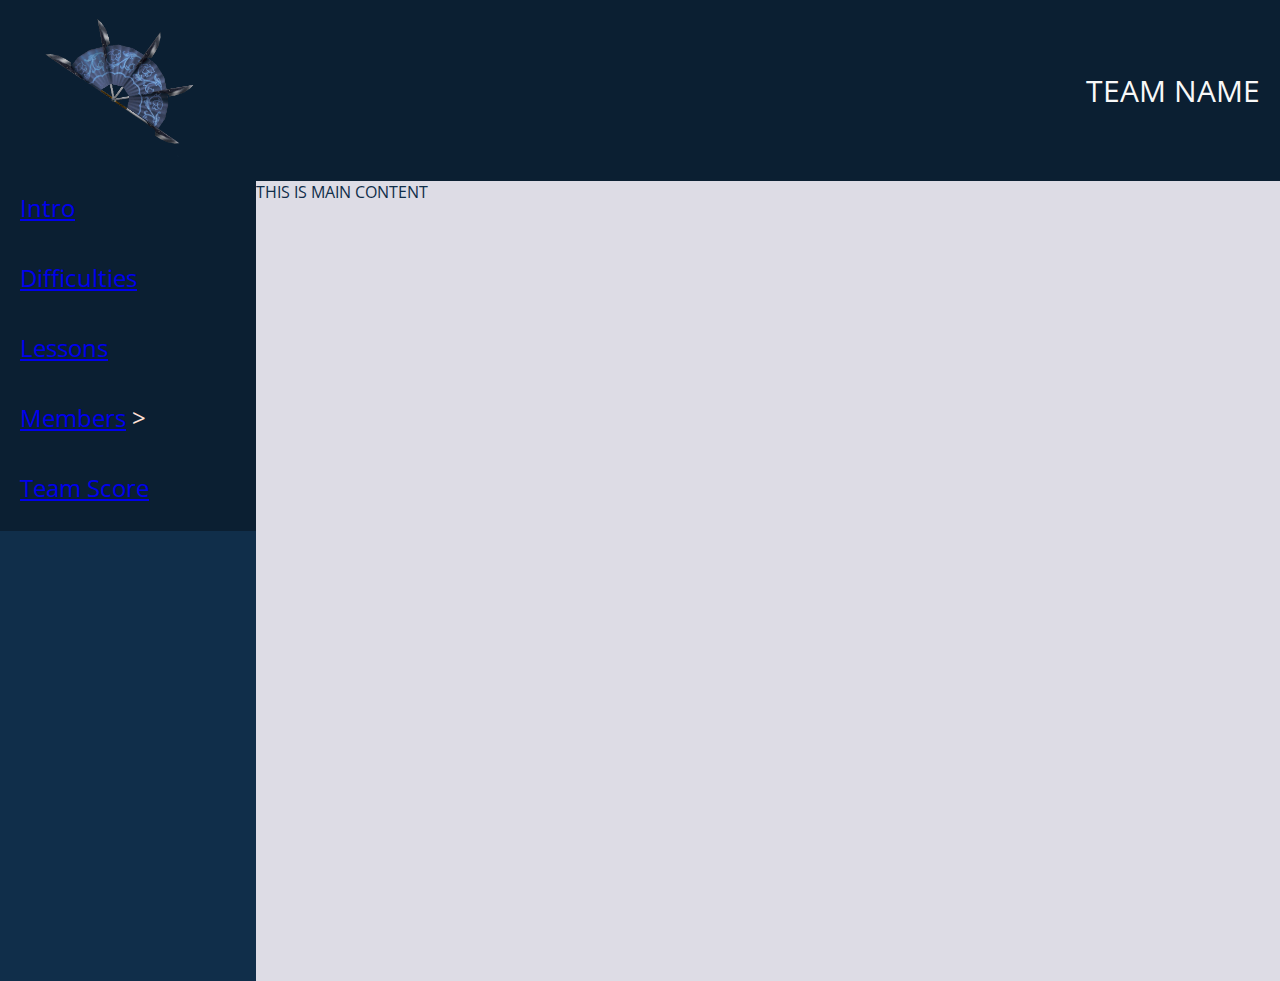
==== index.html @ 98115343 "logo set" ====
<!DOCTYPE html>
<html lang="en">
  <head>
    <meta charset="UTF-8" />
    <meta http-equiv="X-UA-Compatible" content="IE=edge" />
    <meta name="viewport" content="width=device-width, initial-scale=1.0" />
    <link rel="stylesheet" href="style.css" />
    <title>Katana</title>
  </head>
  <body>
    <div class="navbar">
      <div class="icon">
        <img
          src="./images/Logo.png"
          alt="FanKatana" width="200"
        />
      </div>
      <div class="team-name">TEAM NAME</div>
    </div>
    <div class="main-window">
      <div class="sidebar">
        <div class="side-item">
          <a href="./index.html">Intro</a>
          <!-- * Intro of the team 
                * Plan for the week -->
        </div>
        <div class="side-item">
          <!--add icon  -->
          <a href="./katana-difficulties.html">Difficulties</a>
          <!-- * Difficulties encountered while battling through the katas -->
        </div>
        <div class="side-item">
          <!--add icon  -->
          <a href="./katana-lessons.html">Lessons</a>
          <!-- * Lessons learned -->
        </div>
        <div class="side-item">
          <!--add icon  -->
          <a href="./katana-members.html">Members</a>
          <!--add submembers-->>
        </div>
        <div class="side-item">
          <!--add icon  -->
          <a href="./katana-team.html">Team Score</a>
          <!-- * Page for each team member showing his total score and a table with all the katas finished incl. their kyu rank. -->
        </div>
      </div>
      <div class="main-content">
        THIS IS MAIN CONTENT
        <!-- Page for the whole team with its final score -->
      </div>
    </div>
  </body>
</html>
---- style.css ----
@import url('https://fonts.googleapis.com/css2?family=Open+Sans&display=swap');

:root {
    --color-oxford-blue: #0B1F32;
    --color-prussian-blue: #102E4A;
    --color-gainsboro: #DDDCE5;
    --color-cultured: #F8F8F8;
    --color-light-coral: #F07F7F;
    --color-misty-rose: #FFE0D6;
}
html {
    box-sizing: border-box;
    font-family: 'Open Sans', sans-serif;
    color: var(--color-prussian-blue);
    
}

body {
    min-height: 100vh;
    margin: 0;
    padding: 0;
}
.main-window{
    display: flex;
    align-items: stretch;
    min-height: 800px;
}
.navbar{
    align-items: center;
    background-color: var(--color-oxford-blue);
    color: var(--color-cultured);
    display: flex;
    font-size: 30px;
    justify-content: space-between;
    padding: 7px 20px;
}
.sidebar {
    background-color: var(--color-prussian-blue);
    color: var(--color-misty-rose);
    font-size: 24px;
    flex-basis: 20%;
}
.side-item {
    background-color: var(--color-oxford-blue);
    padding: 10px 20px;
    min-height: 50px;
}
.main-content {
    background-color: var(--color-gainsboro);
    flex-grow: 1;
}
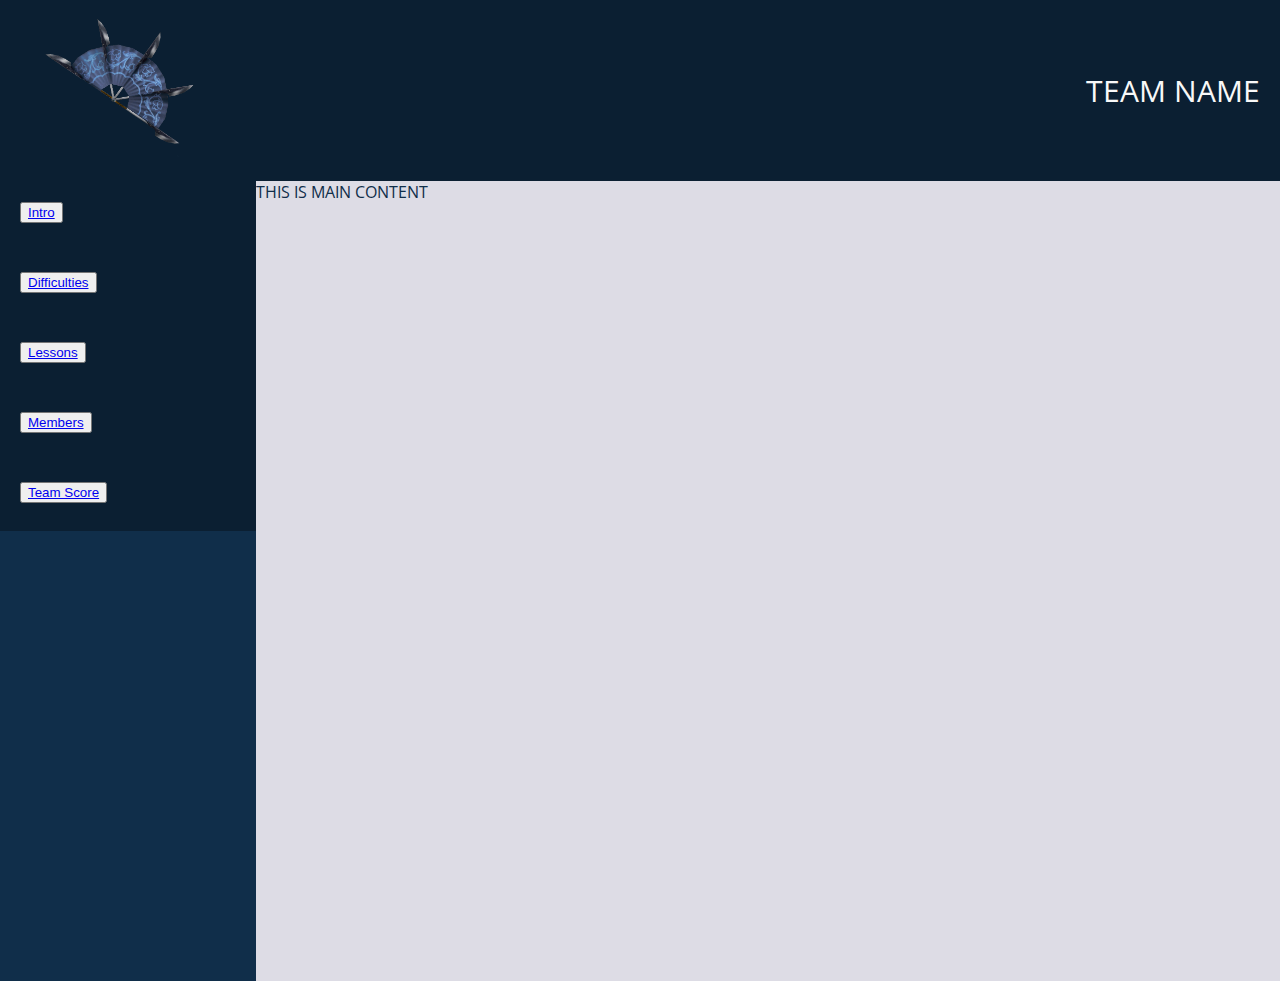
==== commit 23e21662: "added Buttons" ====
--- a/index.html
+++ b/index.html
@@ -20,28 +20,28 @@
     <div class="main-window">
       <div class="sidebar">
         <div class="side-item">
-          <a href="./index.html">Intro</a>
+          <button><a href="./index.html">Intro</a></button>
           <!-- * Intro of the team 
                 * Plan for the week -->
         </div>
         <div class="side-item">
           <!--add icon  -->
-          <a href="./katana-difficulties.html">Difficulties</a>
+          <button><a href="./katana-difficulties.html">Difficulties</a></button>
           <!-- * Difficulties encountered while battling through the katas -->
         </div>
         <div class="side-item">
           <!--add icon  -->
-          <a href="./katana-lessons.html">Lessons</a>
+          <button><a href="./katana-lessons.html">Lessons</a></button>
           <!-- * Lessons learned -->
         </div>
         <div class="side-item">
           <!--add icon  -->
-          <a href="./katana-members.html">Members</a>
-          <!--add submembers-->>
+          <button><a href="./katana-members.html">Members</a></button>
+          <!--add submembers-->
         </div>
         <div class="side-item">
           <!--add icon  -->
-          <a href="./katana-team.html">Team Score</a>
+          <button><a href="./katana-team.html">Team Score</a></button>
           <!-- * Page for each team member showing his total score and a table with all the katas finished incl. their kyu rank. -->
         </div>
       </div>
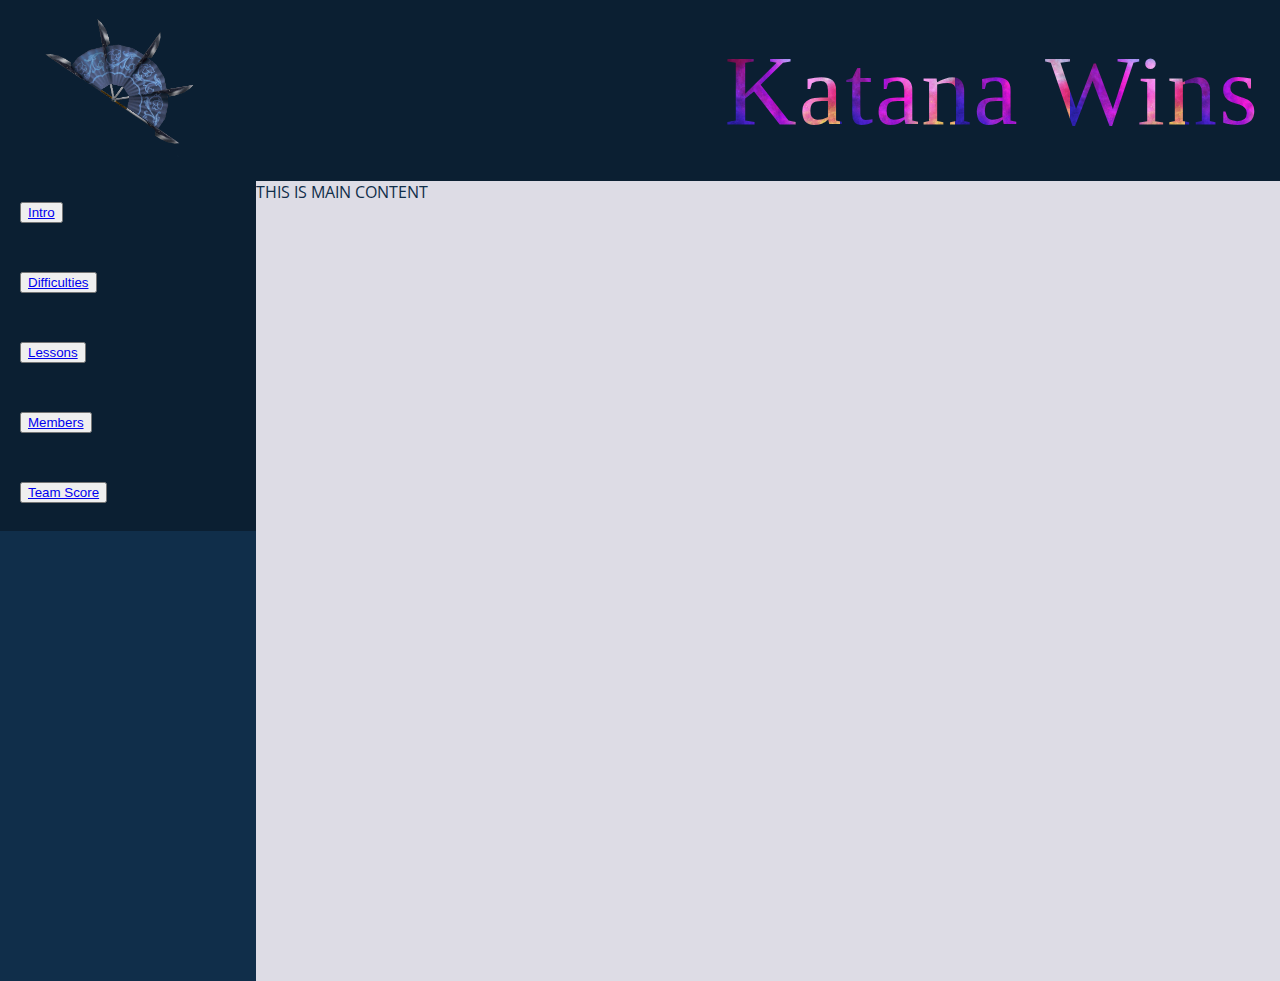
==== commit fb81e5f1: "TeamName" ====
--- a/index.html
+++ b/index.html
@@ -15,7 +15,7 @@
           alt="FanKatana" width="200"
         />
       </div>
-      <div class="team-name">TEAM NAME</div>
+      <div class="team-name">Katana Wins</div>
     </div>
     <div class="main-window">
       <div class="sidebar">
--- a/style.css
+++ b/style.css
@@ -48,4 +48,18 @@
 .main-content {
     background-color: var(--color-gainsboro);
     flex-grow: 1;
+}
+.team-name {
+    background: url("./images/sky3.jpg");
+   -webkit-background-clip: text ;
+   background-clip: text;
+   color: transparent;
+  font-style: normal;
+  font-size: 100px;
+  letter-spacing: 2px;
+  line-height: 1,5;
+  font-family:cursive ;
+  background-size:contain ;
+  width: auto
+  
 }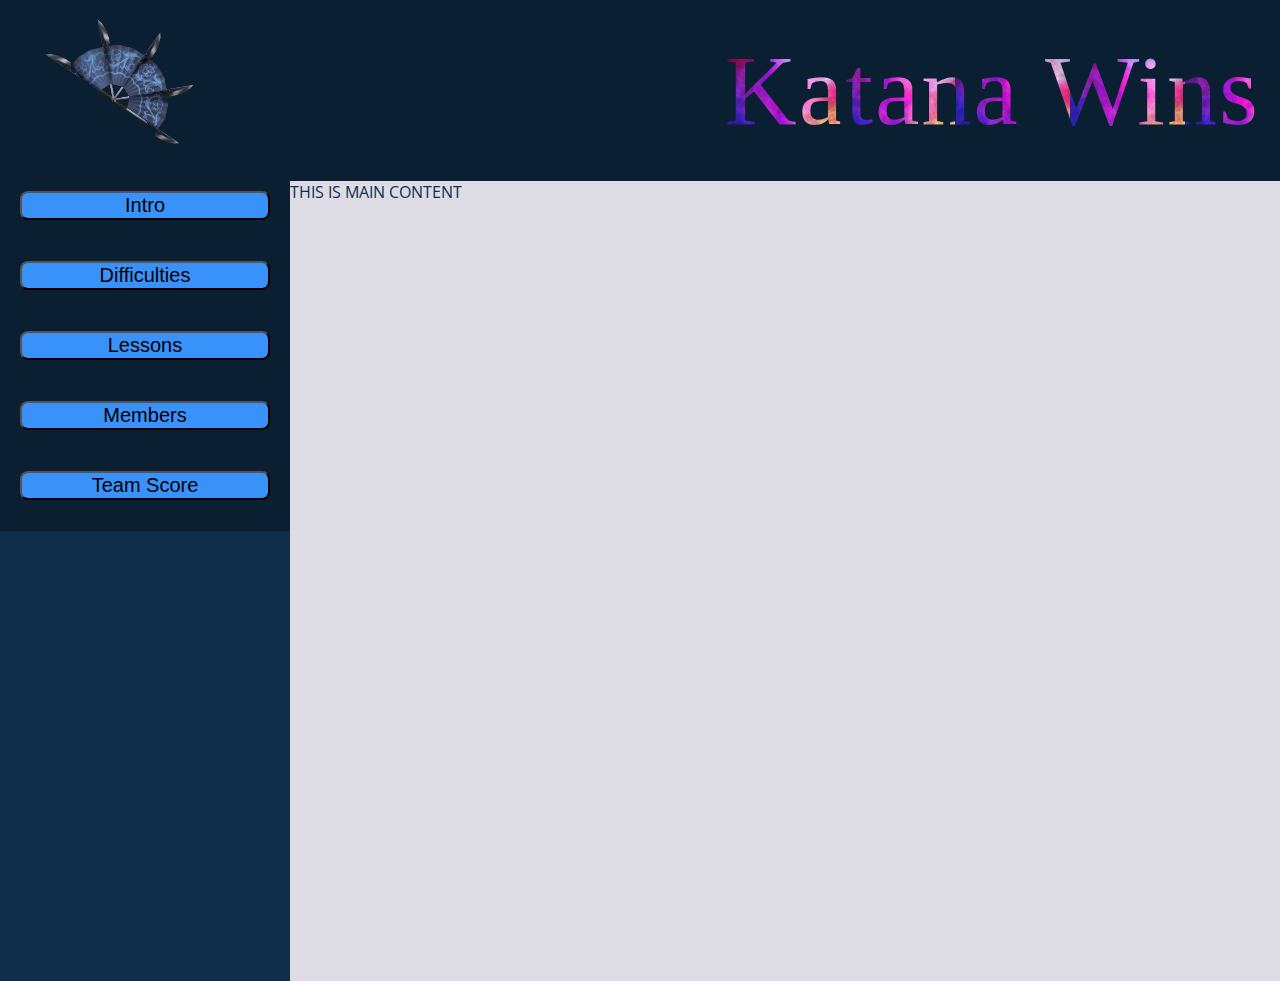
==== commit 9dd69c67: "tables" ====
--- a/index.html
+++ b/index.html
@@ -4,7 +4,7 @@
     <meta charset="UTF-8" />
     <meta http-equiv="X-UA-Compatible" content="IE=edge" />
     <meta name="viewport" content="width=device-width, initial-scale=1.0" />
-    <link rel="stylesheet" href="style.css" />
+    <link rel="stylesheet" href="styleS.css" />
     <title>Katana</title>
   </head>
   <body>
--- a/styleS.css
+++ b/styleS.css
@@ -0,0 +1,88 @@
+@import url("https://fonts.googleapis.com/css2?family=Open+Sans&display=swap");
+
+:root {
+  --color-oxford-blue: #0b1f32;
+  --color-prussian-blue: #102e4a;
+  --color-gainsboro: #dddce5;
+  --color-cultured: #f8f8f8;
+  --color-light-coral: #f07f7f;
+  --color-misty-rose: #ffe0d6;
+}
+html {
+  box-sizing: border-box;
+  font-family: "Open Sans", sans-serif;
+  color: var(--color-prussian-blue);
+}
+
+body {
+  min-height: 100vh;
+  margin: 0;
+  padding: 0;
+}
+
+button {
+  font-size: 20px;
+  width: 250px;
+  background-color: rgb(56, 146, 250);
+  border-radius: 8px;
+  height: fit-content;
+}
+
+button:hover {
+  background-color: rgb(37, 57, 238);
+}
+
+a {
+  color: black;
+  text-decoration: none;
+}
+
+.main-window {
+  display: flex;
+  align-items: stretch;
+  min-height: 800px;
+}
+.navbar {
+  align-items: center;
+  background-color: var(--color-oxford-blue);
+  color: var(--color-cultured);
+  display: flex;
+  font-size: 30px;
+  justify-content: space-between;
+  padding: 7px 20px;
+}
+.sidebar {
+  background-color: var(--color-prussian-blue);
+  color: var(--color-misty-rose);
+  font-size: 24px;
+  flex-basis: 20%;
+}
+.side-item {
+  background-color: var(--color-oxford-blue);
+  padding: 10px 20px;
+  min-height: 50px;
+  display: flex;
+  justify-content: center;
+}
+.main-content {
+  background-color: var(--color-gainsboro);
+  flex-grow: 1;
+}
+.team-name {
+  background: url("./images/sky3.jpg");
+  -webkit-background-clip: text;
+  background-clip: text;
+  color: transparent;
+  font-style: normal;
+  font-size: 100px;
+  letter-spacing: 2px;
+  line-height: 1, 5;
+  font-family: cursive;
+  background-size: contain;
+  width: auto;
+}
+
+.SproTable {
+border-collapse: collapse
+
+}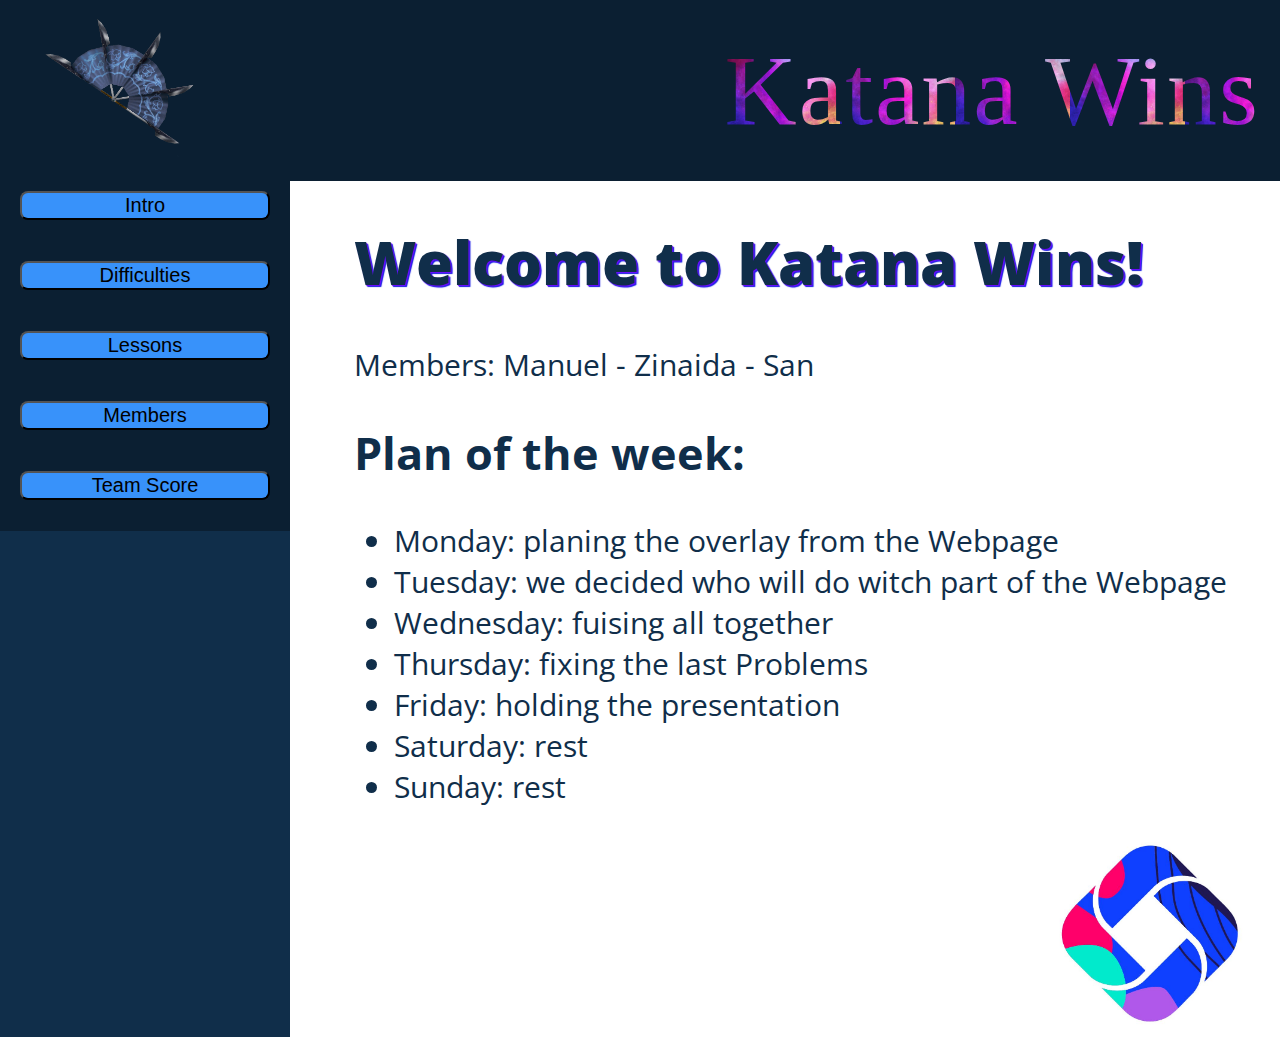
==== commit d791a2d2: "grob fertig" ====
--- a/index.html
+++ b/index.html
@@ -10,10 +10,7 @@
   <body>
     <div class="navbar">
       <div class="icon">
-        <img
-          src="./images/Logo.png"
-          alt="FanKatana" width="200"
-        />
+        <img src="./images/Logo.png" alt="FanKatana" width="200" />
       </div>
       <div class="team-name">Katana Wins</div>
     </div>
@@ -45,8 +42,20 @@
           <!-- * Page for each team member showing his total score and a table with all the katas finished incl. their kyu rank. -->
         </div>
       </div>
-      <div class="main-content">
-        THIS IS MAIN CONTENT
+      <div class="Smain-content">
+        <h1 class="shadow"><strong>Welcome to Katana Wins!</strong></h1>
+        <p>Members: Manuel - Zinaida - San</p>
+        <h2>Plan of the week:</h2>
+        <ul>
+          <li>Monday: planing the overlay from the Webpage</li>
+          <li>Tuesday: we decided who will do witch part of the Webpage</li>
+          <li>Wednesday: fuising all together</li>
+          <li>Thursday: fixing the last Problems</li>
+          <li>Friday: holding the presentation</li>
+          <li>Saturday: rest</li>
+          <li>Sunday: rest</li>
+        </ul>
+<img id="CodecoolLogo" src="./images/CodecoolLogo.png" alt="Codecool Logo" width="200">
         <!-- Page for the whole team with its final score -->
       </div>
     </div>
--- a/styleS.css
+++ b/styleS.css
@@ -85,4 +85,23 @@
 .SproTable {
 border-collapse: collapse
 
+
+}
+.Smain-content {
+  font-size: 30px;
+  width: 70%;
+  margin-left: 5%;
+}
+.Sanmain-content{
+  text-align: center;
+  font-size: 25px;
+  width: 80%;
+
+}
+.shadow {
+  text-shadow: 1px 1px 1px rgb(112, 10, 255), 2px 2px 1px rgb(20, 30, 226);
+}
+#CodecoolLogo{
+  float:right;
+
 }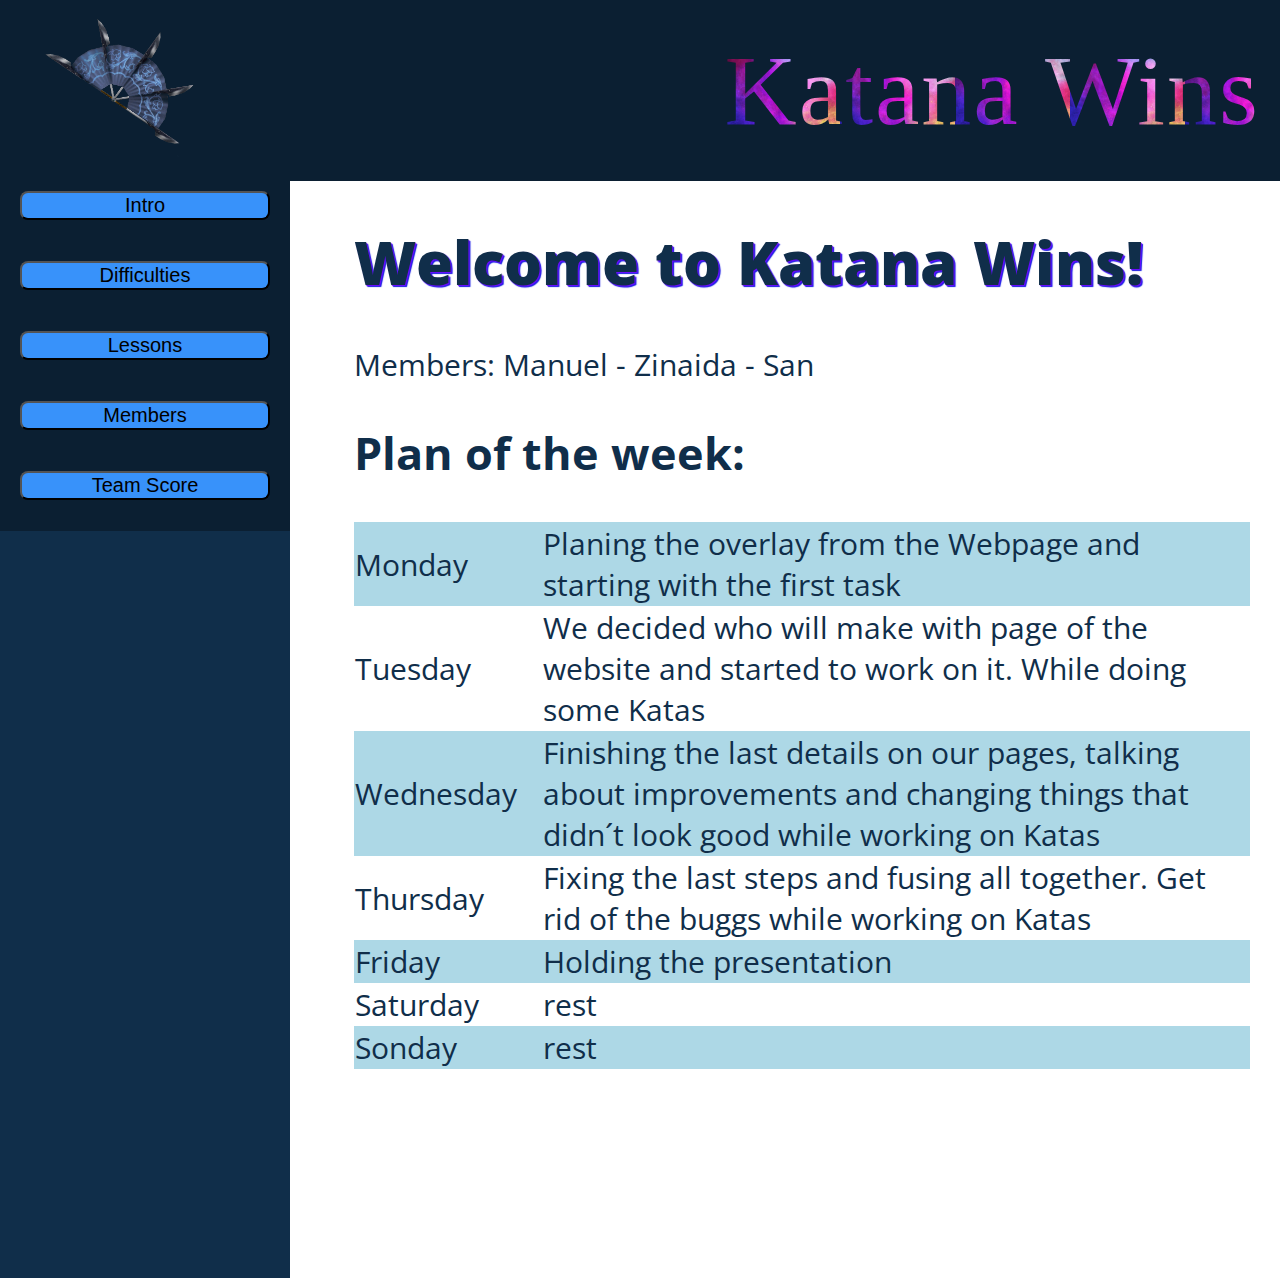
==== commit 0183f537: "San finish" ====
--- a/index.html
+++ b/index.html
@@ -46,16 +46,65 @@
         <h1 class="shadow"><strong>Welcome to Katana Wins!</strong></h1>
         <p>Members: Manuel - Zinaida - San</p>
         <h2>Plan of the week:</h2>
-        <ul>
-          <li>Monday: planing the overlay from the Webpage</li>
-          <li>Tuesday: we decided who will do witch part of the Webpage</li>
-          <li>Wednesday: fuising all together</li>
-          <li>Thursday: fixing the last Problems</li>
-          <li>Friday: holding the presentation</li>
-          <li>Saturday: rest</li>
-          <li>Sunday: rest</li>
-        </ul>
-<img id="CodecoolLogo" src="./images/CodecoolLogo.png" alt="Codecool Logo" width="200">
+        
+        <table class="SproTable" width ="100%">
+           <thead>
+          <tr>
+            <th class="SproTable" width="200"></th>
+            <th class="SproTable" width="1000"></th>
+          </tr>
+          </thead>
+          <tbody >
+            <tr>
+              <td class="SproTable" bgcolor="lightblue">Monday</td>
+              <td class="SproTable" bgcolor="lightblue">
+                Planing the overlay from the Webpage and starting with the first
+                task
+              </td>
+            </tr>
+            <tr>
+              <td class="SproTable">Tuesday</td>
+              <td class="SproTable">
+                We decided who will make with page of the website and started to
+                work on it. While doing some Katas
+              </td>
+            </tr>
+            <tr>
+              <td class="SproTable" bgcolor="lightblue">Wednesday</td>
+              <td class="SproTable" bgcolor="lightblue">
+                Finishing the last details on our pages, talking about
+                improvements and changing things that didn´t look good while
+                working on Katas
+              </td>
+            </tr>
+            <tr>
+              <td class="SproTable">Thursday</td>
+              <td class="SproTable">
+                Fixing the last steps and fusing all together. Get rid of the
+                buggs while working on Katas
+              </td>
+            </tr>
+            <tr>
+              <td class="SproTable" bgcolor="lightblue">Friday</td>
+              <td class="SproTable" bgcolor="lightblue">Holding the presentation</td>
+            </tr>
+            <tr>
+              <td class="SproTable">Saturday</td>
+              <td class="SproTable">rest</td>
+            </tr>
+            <tr>
+              <td class="SproTable" bgcolor="lightblue">Sonday </td>
+              <td class="SproTable" bgcolor="lightblue">rest</td>
+            </tr>
+          </tbody>
+        </table>
+
+        <img
+          id="CodecoolLogo"
+          src="./images/CodecoolLogo.png"
+          alt="Codecool Logo"
+          width="200"
+        />
         <!-- Page for the whole team with its final score -->
       </div>
     </div>
--- a/styleS.css
+++ b/styleS.css
@@ -102,6 +102,7 @@
   text-shadow: 1px 1px 1px rgb(112, 10, 255), 2px 2px 1px rgb(20, 30, 226);
 }
 #CodecoolLogo{
-  float:right;
-
+  position: relative;
+   top: -700px;
+   right: -1000px;
 }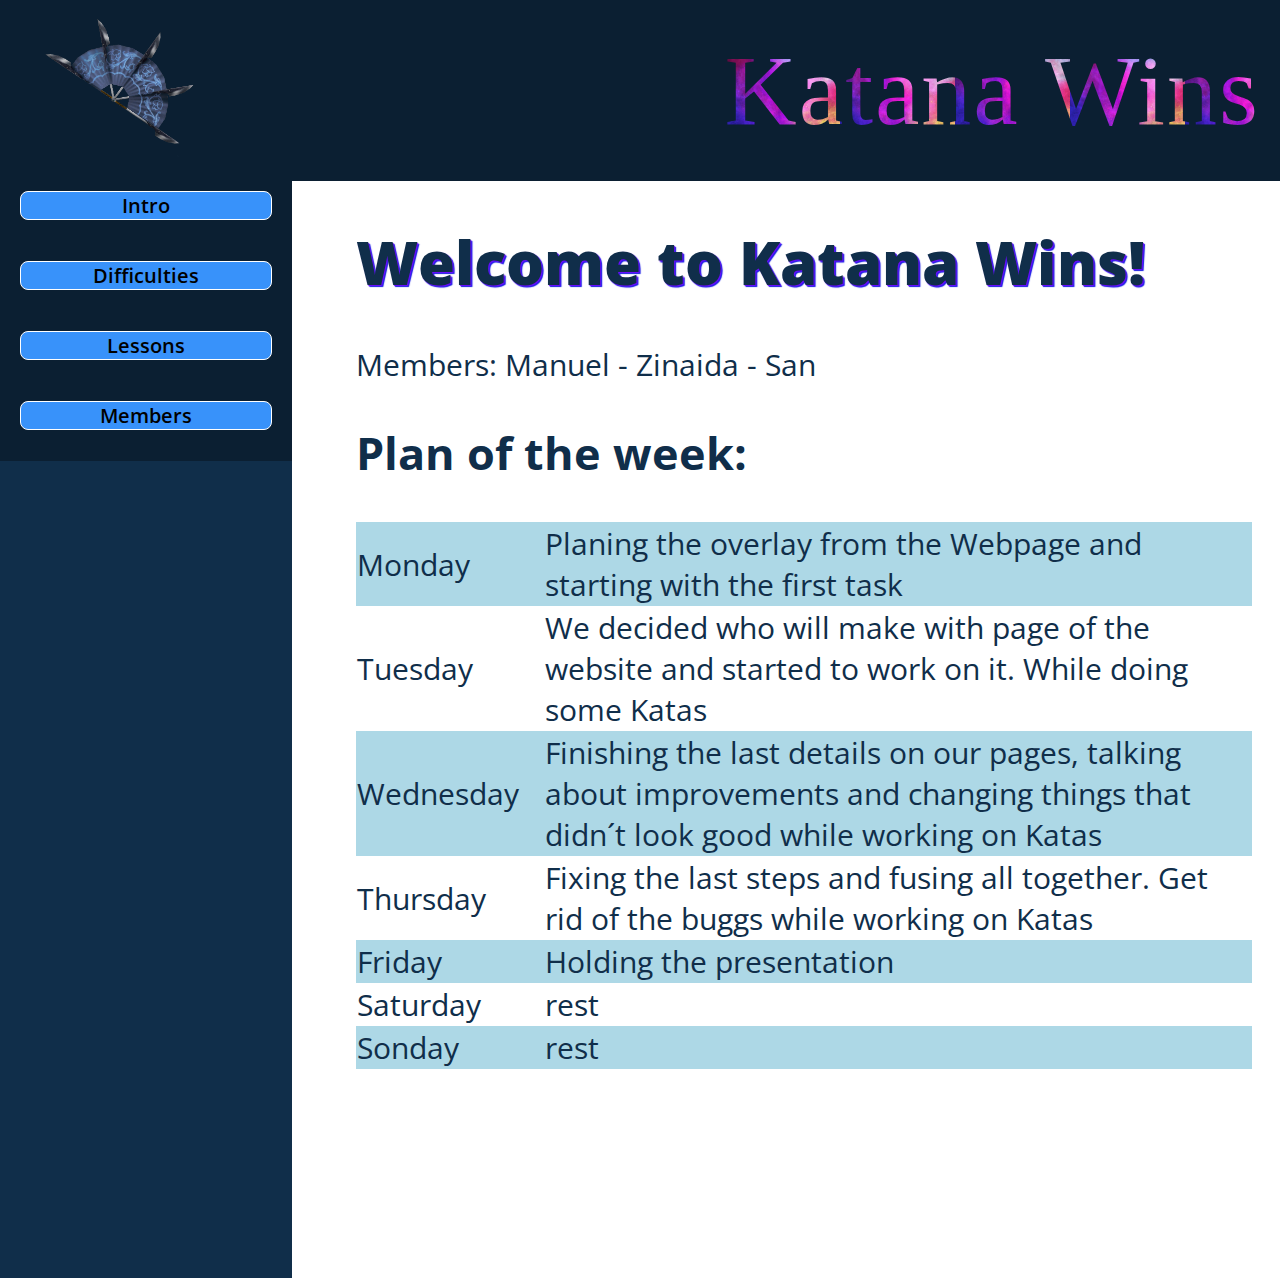
==== commit 3e51d0fb: "last changes (Links on all pages, added final stats)" ====
--- a/index.html
+++ b/index.html
@@ -17,29 +17,24 @@
     <div class="main-window">
       <div class="sidebar">
         <div class="side-item">
-          <button><a href="./index.html">Intro</a></button>
+            <a href="./index.html">Intro</a>
           <!-- * Intro of the team 
                 * Plan for the week -->
         </div>
         <div class="side-item">
           <!--add icon  -->
-          <button><a href="./katana-difficulties.html">Difficulties</a></button>
+          <a href="./katana-difficulties.html">Difficulties</a>
           <!-- * Difficulties encountered while battling through the katas -->
         </div>
         <div class="side-item">
           <!--add icon  -->
-          <button><a href="./katana-lessons.html">Lessons</a></button>
+          <a href="./katana-lessons.html">Lessons</a>
           <!-- * Lessons learned -->
         </div>
         <div class="side-item">
           <!--add icon  -->
-          <button><a href="./katana-members.html">Members</a></button>
+            <a href="./katana-members.html">Members</a>
           <!--add submembers-->
-        </div>
-        <div class="side-item">
-          <!--add icon  -->
-          <button><a href="./katana-team.html">Team Score</a></button>
-          <!-- * Page for each team member showing his total score and a table with all the katas finished incl. their kyu rank. -->
         </div>
       </div>
       <div class="Smain-content">
--- a/styleS.css
+++ b/styleS.css
@@ -20,21 +20,20 @@
   padding: 0;
 }
 
-button {
+a {
+  color:black;
+  text-decoration: none;
   font-size: 20px;
   width: 250px;
   background-color: rgb(56, 146, 250);
   border-radius: 8px;
   height: fit-content;
+  text-align: center;
+  font-weight: 600;
+  border: 1px solid white;
 }
-
-button:hover {
+a:hover {
   background-color: rgb(37, 57, 238);
-}
-
-a {
-  color: black;
-  text-decoration: none;
 }
 
 .main-window {
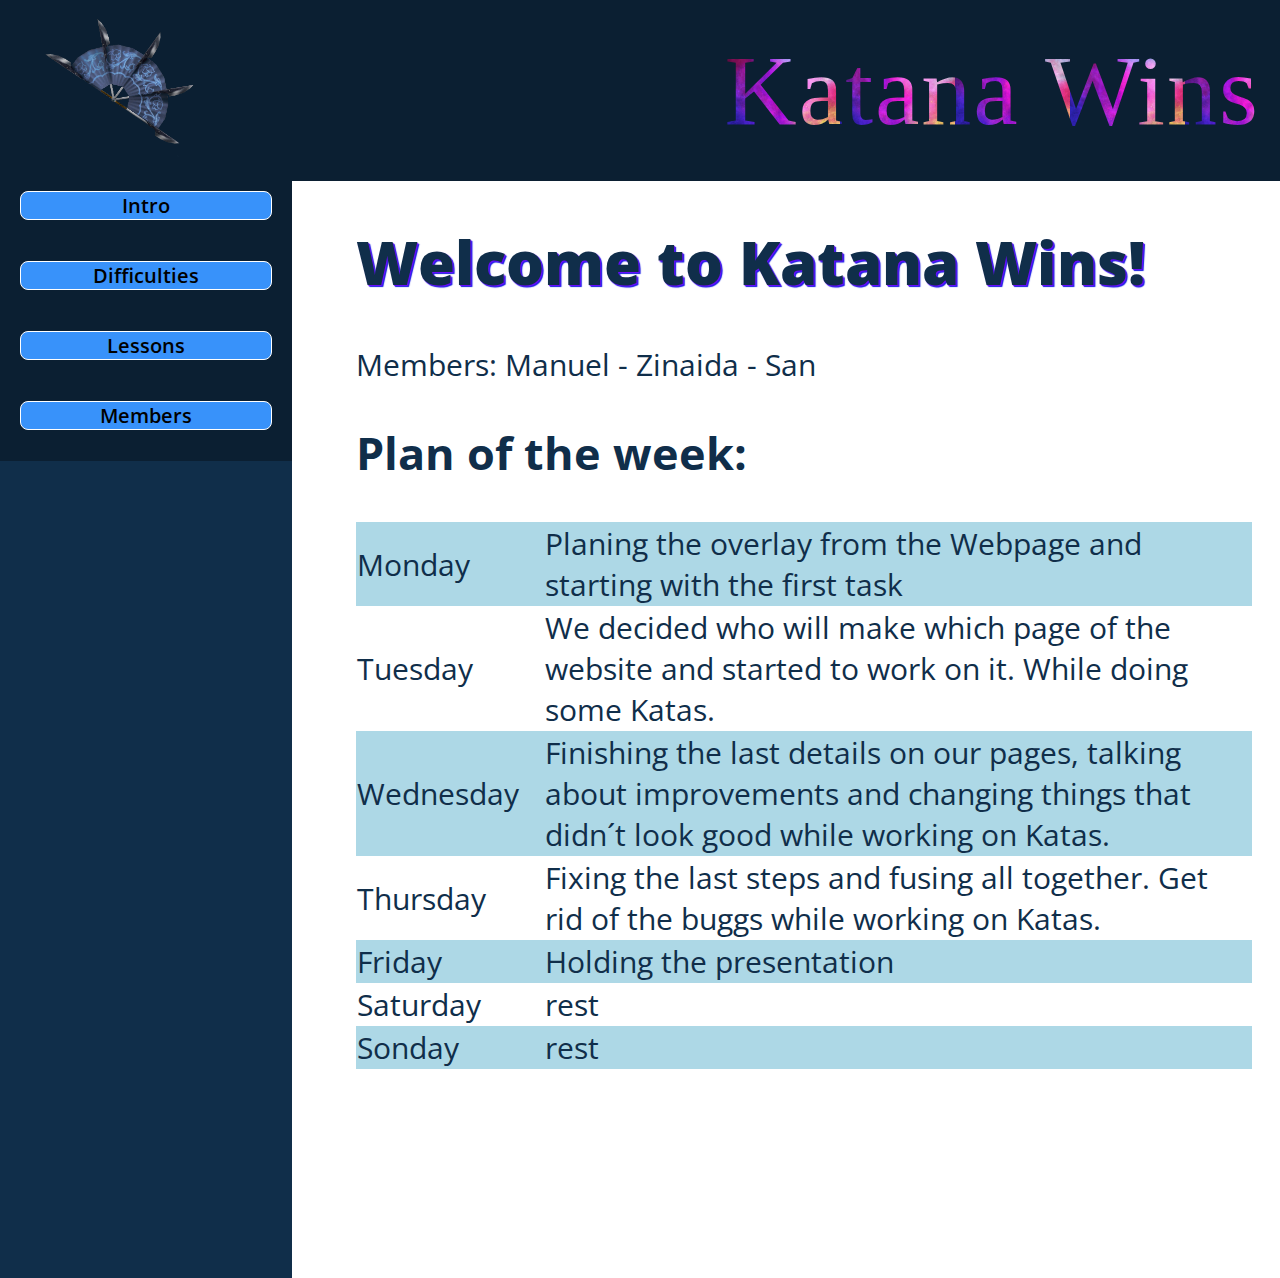
==== commit b5775d65: "finish project" ====
--- a/index.html
+++ b/index.html
@@ -60,8 +60,8 @@
             <tr>
               <td class="SproTable">Tuesday</td>
               <td class="SproTable">
-                We decided who will make with page of the website and started to
-                work on it. While doing some Katas
+                We decided who will make which page of the website and started to
+                work on it. While doing some Katas.
               </td>
             </tr>
             <tr>
@@ -69,14 +69,14 @@
               <td class="SproTable" bgcolor="lightblue">
                 Finishing the last details on our pages, talking about
                 improvements and changing things that didn´t look good while
-                working on Katas
+                working on Katas.
               </td>
             </tr>
             <tr>
               <td class="SproTable">Thursday</td>
               <td class="SproTable">
                 Fixing the last steps and fusing all together. Get rid of the
-                buggs while working on Katas
+                buggs while working on Katas.
               </td>
             </tr>
             <tr>
